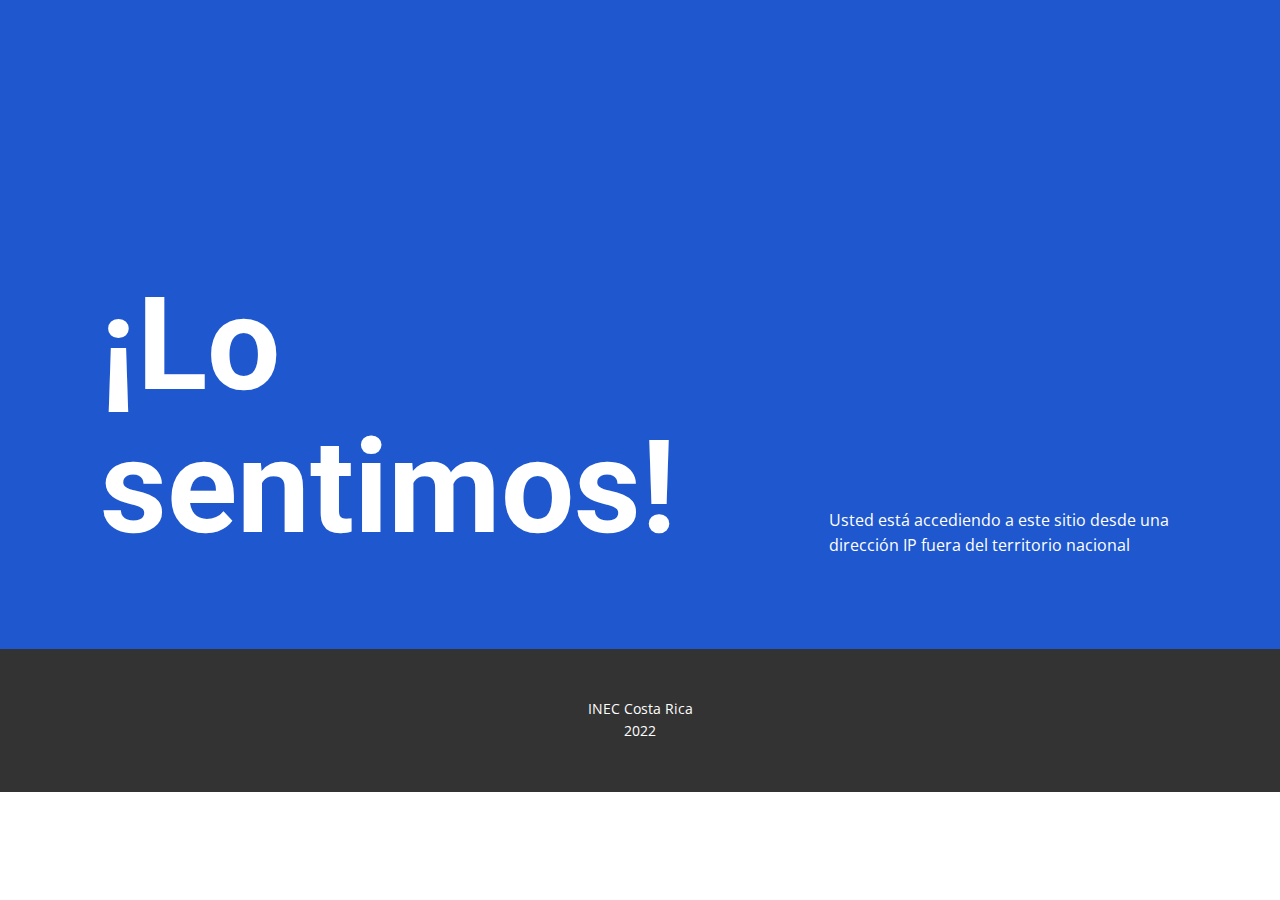
==== country_error.html @ 0f9b0702 "[INFRA] country error" ====
<!DOCTYPE html>
<html style="font-size: 16px;">
  <head>
    <meta name="viewport" content="width=device-width, initial-scale=1.0">
    <meta charset="utf-8">
    <meta name="keywords" content="webuilddigital.">
    <meta name="description" content="">
    <title>Censo2022</title>
    <link rel="stylesheet" href="nicepage.css" media="screen">
<link rel="stylesheet" href="Censo2022.css" media="screen">
    <script class="u-script" type="text/javascript" src="jquery-1.9.1.min.js" defer=""></script>
    <script class="u-script" type="text/javascript" src="nicepage.js" defer=""></script>
    <meta name="generator" content="Nicepage 4.11.3, nicepage.com">
    <link id="u-theme-google-font" rel="stylesheet" href="https://fonts.googleapis.com/css?family=Roboto:100,100i,300,300i,400,400i,500,500i,700,700i,900,900i|Open+Sans:300,300i,400,400i,500,500i,600,600i,700,700i,800,800i">
    
    
    <script type="application/ld+json">{
		"@context": "http://schema.org",
		"@type": "Organization",
		"name": ""
}</script>
    <meta name="theme-color" content="#485587">
    <meta property="og:title" content="Censo2022">
    <meta property="og:type" content="website">
  </head>
  <body data-home-page="https://website2049316.nicepage.io/Censo2022.html?version=b1c6c37c-a7bd-4c9a-b96e-662eb678053f" data-home-page-title="Censo2022" class="u-body u-xl-mode">
    <section class="u-clearfix u-custom-color-1 u-section-1" id="sec-6603">
      <div class="u-clearfix u-sheet u-valign-middle-lg u-valign-middle-md u-valign-middle-xl u-sheet-1">
        <div class="u-clearfix u-expanded-width u-layout-wrap u-layout-wrap-1">
          <div class="u-layout">
            <div class="u-layout-row">
              <div class="u-container-style u-layout-cell u-size-30 u-layout-cell-1">
                <div class="u-container-layout u-valign-bottom u-container-layout-1">
                  <h1 class="u-text u-text-default u-text-1">¡Lo sentimos!<br>
                  </h1>
                </div>
              </div>
              <div class="u-container-style u-layout-cell u-size-30 u-layout-cell-2">
                <div class="u-container-layout u-valign-bottom u-container-layout-2">
                  <p class="u-text u-text-default u-text-2">Usted está accediendo a este sitio desde una dirección IP fuera del territorio nacional<br>
                  </p>
                </div>
              </div>
            </div>
          </div>
        </div>
      </div>
    </section>
    
    
    <footer class="u-align-center u-clearfix u-footer u-grey-80 u-footer" id="sec-c51f"><div class="u-clearfix u-sheet u-sheet-1">
        <p class="u-small-text u-text u-text-variant u-text-1">INEC Costa Rica<br>2022<br>
        </p>
      </div></footer>
  </body>
</html>
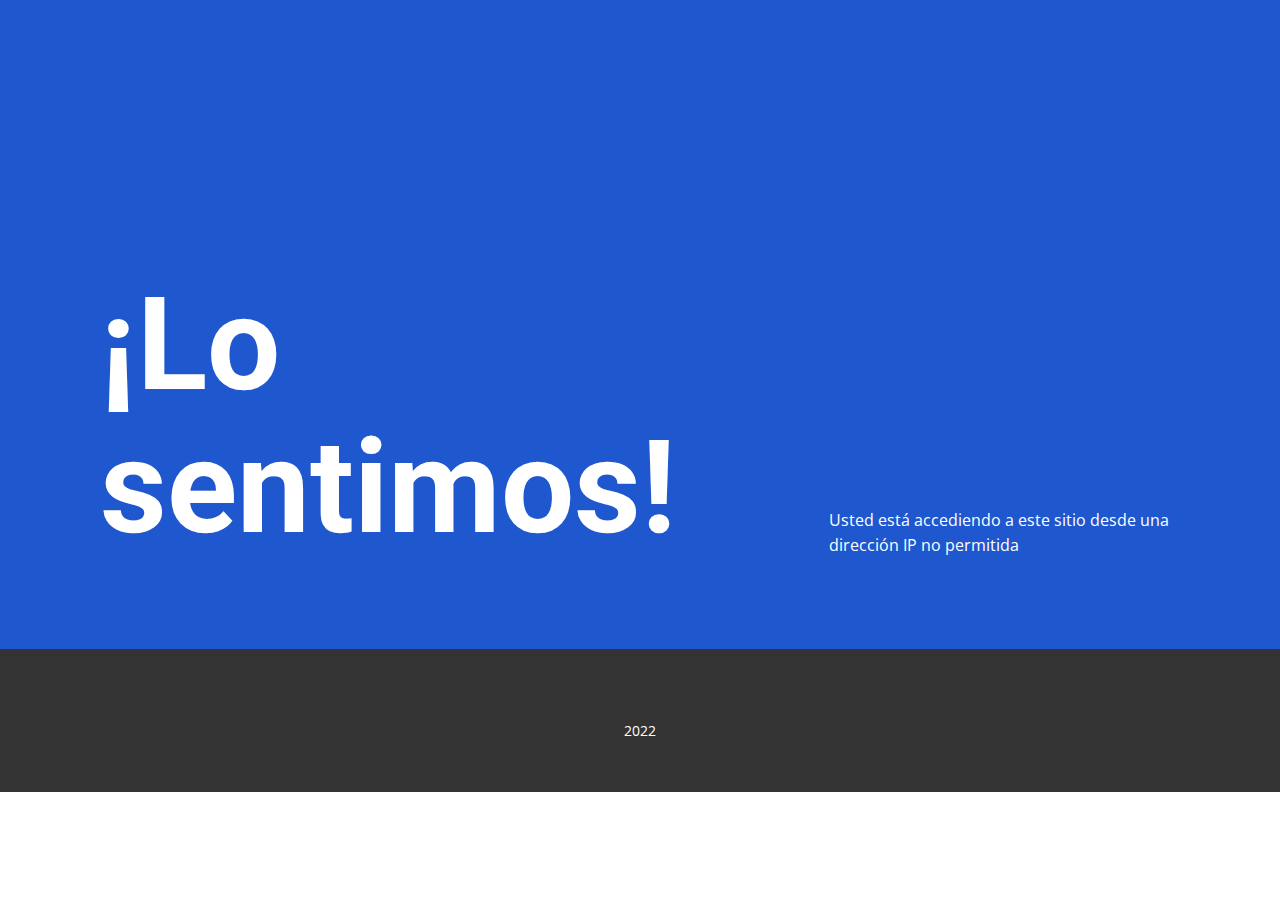
==== commit 6230857a: "[INFRA] country error" ====
--- a/country_error.html
+++ b/country_error.html
@@ -37,7 +37,7 @@
               </div>
               <div class="u-container-style u-layout-cell u-size-30 u-layout-cell-2">
                 <div class="u-container-layout u-valign-bottom u-container-layout-2">
-                  <p class="u-text u-text-default u-text-2">Usted está accediendo a este sitio desde una dirección IP fuera del territorio nacional<br>
+                  <p class="u-text u-text-default u-text-2">Usted está accediendo a este sitio desde una dirección IP no permitida<br>
                   </p>
                 </div>
               </div>
@@ -49,8 +49,8 @@
     
     
     <footer class="u-align-center u-clearfix u-footer u-grey-80 u-footer" id="sec-c51f"><div class="u-clearfix u-sheet u-sheet-1">
-        <p class="u-small-text u-text u-text-variant u-text-1">INEC Costa Rica<br>2022<br>
+        <p class="u-small-text u-text u-text-variant u-text-1"><br>2022<br>
         </p>
       </div></footer>
   </body>
-</html>+</html>
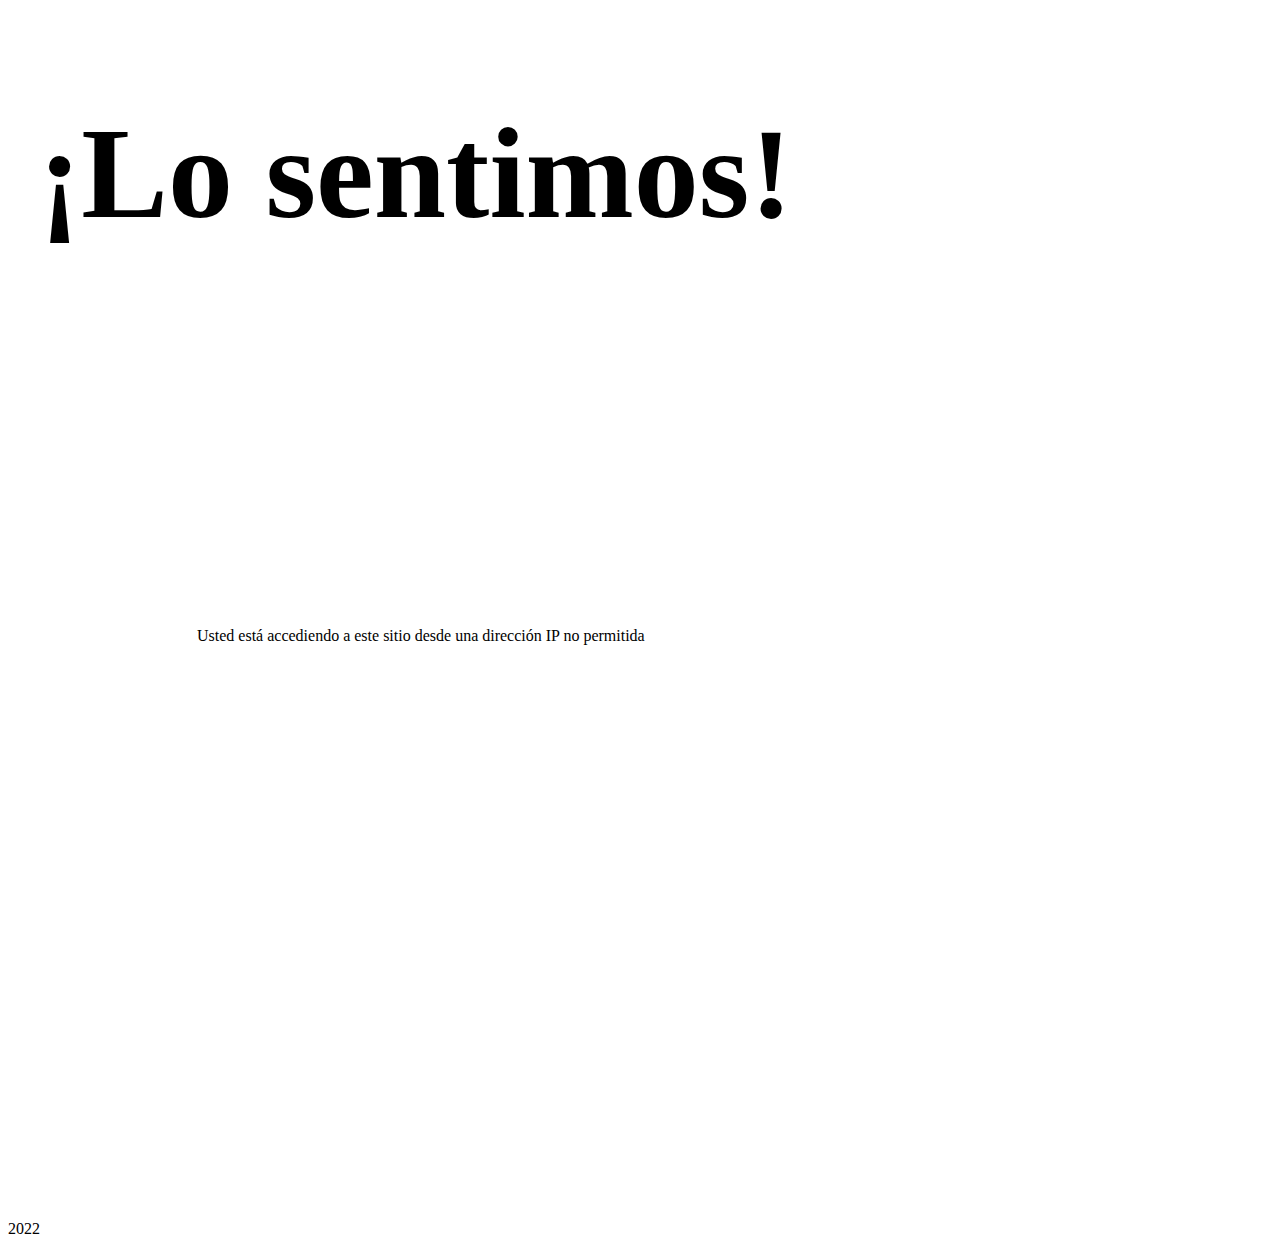
==== commit d2f59b4b: "[INFRA] country error" ====
--- a/country_error.html
+++ b/country_error.html
@@ -6,12 +6,8 @@
     <meta name="keywords" content="webuilddigital.">
     <meta name="description" content="">
     <title>Censo2022</title>
-    <link rel="stylesheet" href="nicepage.css" media="screen">
 <link rel="stylesheet" href="Censo2022.css" media="screen">
-    <script class="u-script" type="text/javascript" src="jquery-1.9.1.min.js" defer=""></script>
-    <script class="u-script" type="text/javascript" src="nicepage.js" defer=""></script>
     <meta name="generator" content="Nicepage 4.11.3, nicepage.com">
-    <link id="u-theme-google-font" rel="stylesheet" href="https://fonts.googleapis.com/css?family=Roboto:100,100i,300,300i,400,400i,500,500i,700,700i,900,900i|Open+Sans:300,300i,400,400i,500,500i,600,600i,700,700i,800,800i">
     
     
     <script type="application/ld+json">{
@@ -23,7 +19,7 @@
     <meta property="og:title" content="Censo2022">
     <meta property="og:type" content="website">
   </head>
-  <body data-home-page="https://website2049316.nicepage.io/Censo2022.html?version=b1c6c37c-a7bd-4c9a-b96e-662eb678053f" data-home-page-title="Censo2022" class="u-body u-xl-mode">
+  <body data-home-page="" data-home-page-title="Censo2022" class="u-body u-xl-mode">
     <section class="u-clearfix u-custom-color-1 u-section-1" id="sec-6603">
       <div class="u-clearfix u-sheet u-valign-middle-lg u-valign-middle-md u-valign-middle-xl u-sheet-1">
         <div class="u-clearfix u-expanded-width u-layout-wrap u-layout-wrap-1">
--- a/Censo2022.css
+++ b/Censo2022.css
@@ -108,4 +108,67 @@
   .u-section-1 .u-text-1 {
     font-size: 4.5rem;
   }
+}
+
+*,
+*:before,
+*:after {
+  box-sizing: border-box;
+}
+html {
+  height: 100%;
+  overflow-y: auto;
+  overflow-x: hidden;
+}
+body {
+  height: auto;
+  min-height: 100%;
+}
+body,
+aside,
+.u-sidebar-block,
+section,
+header,
+footer {
+  position: relative;
+}
+section > *,
+header > *,
+footer > *,
+.u-sheet > *,
+.u-section-row > * {
+  position: relative;
+}
+base {
+  display: none;
+}
+a {
+  color: #259bca;
+  text-decoration: none;
+}
+a:hover {
+  color: #0676a4;
+}
+a:focus {
+  outline: thin dotted;
+  outline: 5px auto -webkit-focus-ring-color;
+  outline-offset: -2px;
+}
+.u-clearfix:after,
+.u-clearfix:before {
+  content: '';
+  display: table;
+}
+.u-clearfix:after {
+  clear: both;
+}
+.u-textlink,
+.u-textlink:hover,
+.u-textlink:focus,
+.u-textlink:active {
+  color: inherit;
+}
+
+.u-container-style:not([class*="u-align-"]) {
+  text-align: left;
 }